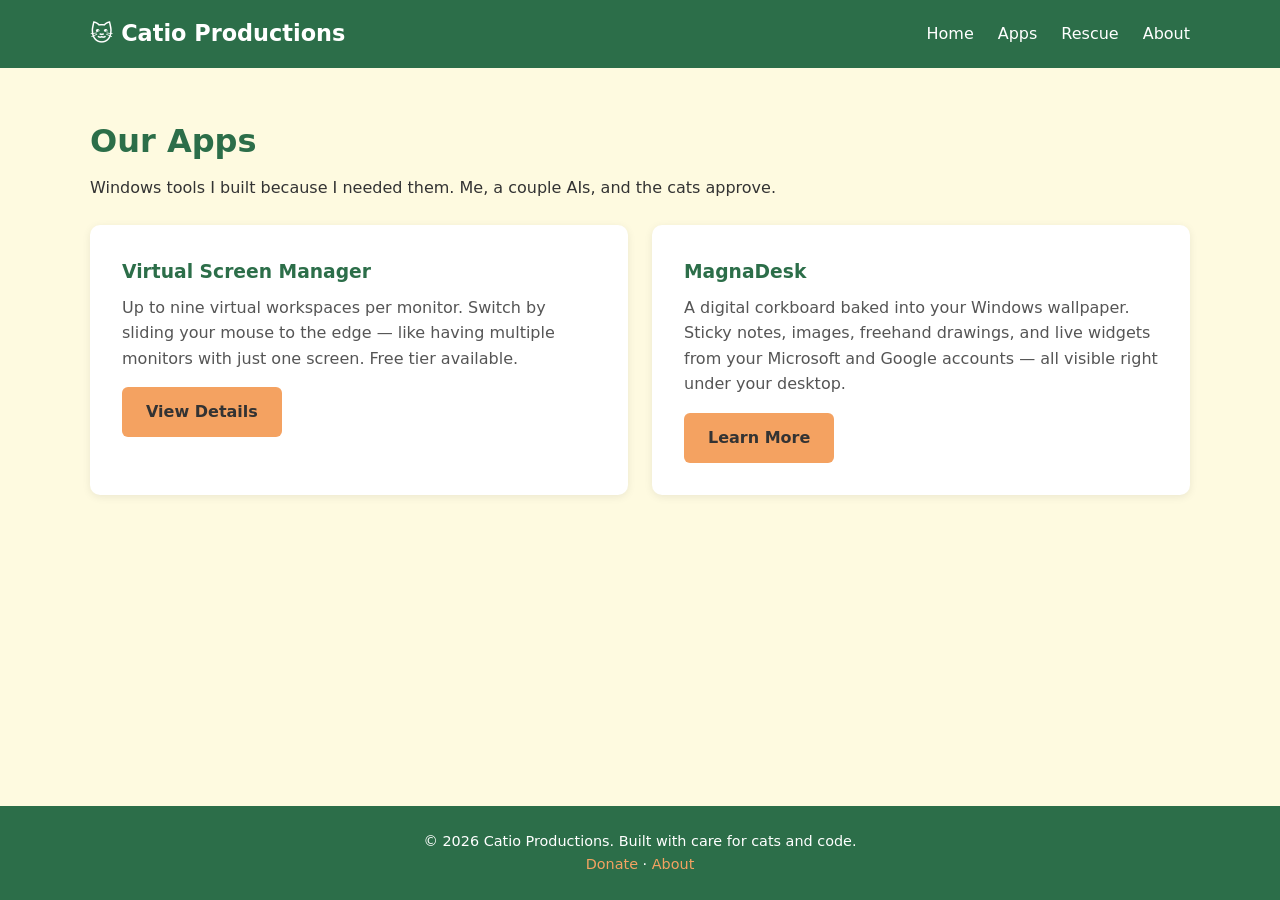
==== apps/index.html @ a135130f "Add initial static site build Landing, about, apps catalog, VSM and MagnaDesk product pages, rescue " ====
<!DOCTYPE html>
<html lang="en">
<head>
  <meta charset="UTF-8">
  <meta name="viewport" content="width=device-width, initial-scale=1.0">
  <title>Apps — Catio Productions</title>
  <link rel="stylesheet" href="../css/style.css">
</head>
<body>

  <header class="site-header">
    <div class="container">
      <a href="/" class="logo">🐱 Catio Productions</a>
      <button class="nav-toggle" aria-label="Toggle navigation" onclick="document.querySelector('.site-nav').classList.toggle('open')">☰</button>
      <nav class="site-nav">
        <ul>
          <li><a href="/">Home</a></li>
          <li><a href="/apps/">Apps</a></li>
          <li><a href="/rescue/">Rescue</a></li>
          <li><a href="/about.html">About</a></li>
        </ul>
      </nav>
    </div>
  </header>

  <main>
    <section class="section">
      <div class="container">
        <h1 style="color: var(--color-primary); font-size: 2rem; margin-bottom: 0.5rem;">Our Apps</h1>
        <p>Windows tools I built because I needed them. Me, a couple AIs, and the cats approve.</p>
        <div class="card-grid">
          <div class="card">
            <h3>Virtual Screen Manager</h3>
            <p>Up to nine virtual workspaces per monitor. Switch by sliding your mouse to the edge — like having multiple monitors with just one screen. Free tier available.</p>
            <a href="/apps/virtual-screen-manager.html" class="btn btn-primary">View Details</a>
          </div>
          <div class="card">
            <h3>MagnaDesk</h3>
            <p>A digital corkboard baked into your Windows wallpaper. Sticky notes, images, freehand drawings, and live widgets from your Microsoft and Google accounts — all visible right under your desktop.</p>
            <a href="/apps/magnadesk.html" class="btn btn-primary">Learn More</a>
          </div>
        </div>
      </div>
    </section>
  </main>

  <footer class="site-footer">
    <div class="container">
      <p>&copy; 2026 Catio Productions. Built with care for cats and code.</p>
      <p><a href="/rescue/donate.html">Donate</a> · <a href="/about.html">About</a></p>
    </div>
  </footer>

</body>
</html>
---- css/style.css ----
/* ===== Reset & Base ===== */
*,
*::before,
*::after {
  margin: 0;
  padding: 0;
  box-sizing: border-box;
}

:root {
  --color-primary: #2c6e49;
  --color-primary-light: #4c956c;
  --color-accent: #f4a261;
  --color-bg: #fefae0;
  --color-text: #333;
  --color-text-light: #555;
  --color-white: #fff;
  --max-width: 1100px;
}

html {
  font-size: 16px;
  scroll-behavior: smooth;
}

body {
  font-family: "Segoe UI", system-ui, -apple-system, sans-serif;
  color: var(--color-text);
  background: var(--color-bg);
  line-height: 1.6;
  display: flex;
  flex-direction: column;
  min-height: 100vh;
}

a {
  color: var(--color-primary);
  text-decoration: none;
}

a:hover {
  text-decoration: underline;
}

img {
  max-width: 100%;
  height: auto;
  display: block;
}

/* ===== Layout ===== */
.container {
  width: 90%;
  max-width: var(--max-width);
  margin: 0 auto;
}

main {
  flex: 1;
}

/* ===== Header / Nav ===== */
.site-header {
  background: var(--color-primary);
  color: var(--color-white);
  padding: 1rem 0;
  position: sticky;
  top: 0;
  z-index: 100;
}

.site-header .container {
  display: flex;
  justify-content: space-between;
  align-items: center;
  flex-wrap: wrap;
  gap: 0.5rem;
}

.site-header .logo {
  font-size: 1.4rem;
  font-weight: 700;
  color: var(--color-white);
}

.site-header .logo:hover {
  text-decoration: none;
}

.nav-toggle {
  display: none;
  background: none;
  border: 2px solid var(--color-white);
  color: var(--color-white);
  font-size: 1.4rem;
  padding: 0.2rem 0.6rem;
  cursor: pointer;
  border-radius: 4px;
}

.site-nav ul {
  list-style: none;
  display: flex;
  gap: 1.5rem;
}

.site-nav a {
  color: var(--color-white);
  font-weight: 500;
}

.site-nav a:hover {
  color: var(--color-accent);
  text-decoration: none;
}

/* ===== Hero ===== */
.hero {
  background: linear-gradient(135deg, var(--color-primary), var(--color-primary-light));
  color: var(--color-white);
  text-align: center;
  padding: 4rem 1rem;
}

.hero h1 {
  font-size: 2.5rem;
  margin-bottom: 0.75rem;
}

.hero p {
  font-size: 1.2rem;
  max-width: 600px;
  margin: 0 auto 1.5rem;
  opacity: 0.9;
}

.btn {
  display: inline-block;
  padding: 0.75rem 1.5rem;
  border-radius: 6px;
  font-weight: 600;
  transition: background 0.2s, transform 0.1s;
}

.btn:hover {
  text-decoration: none;
  transform: translateY(-1px);
}

.btn-primary {
  background: var(--color-accent);
  color: var(--color-text);
}

.btn-primary:hover {
  background: #e89540;
}

.btn-secondary {
  background: var(--color-white);
  color: var(--color-primary);
}

.btn-secondary:hover {
  background: #eee;
}

.hero-buttons {
  display: flex;
  gap: 1rem;
  justify-content: center;
  flex-wrap: wrap;
}

/* ===== Section ===== */
.section {
  padding: 3rem 0;
}

.section h2 {
  font-size: 1.8rem;
  margin-bottom: 1rem;
  color: var(--color-primary);
}

.section p {
  max-width: 700px;
}

/* ===== Card Grid ===== */
.card-grid {
  display: grid;
  grid-template-columns: repeat(auto-fit, minmax(280px, 1fr));
  gap: 1.5rem;
  margin-top: 1.5rem;
}

.card {
  background: var(--color-white);
  border-radius: 10px;
  padding: 2rem;
  box-shadow: 0 2px 8px rgba(0, 0, 0, 0.08);
  transition: box-shadow 0.2s;
}

.card:hover {
  box-shadow: 0 4px 16px rgba(0, 0, 0, 0.12);
}

.card h3 {
  margin-bottom: 0.5rem;
  color: var(--color-primary);
}

.card p {
  color: var(--color-text-light);
  margin-bottom: 1rem;
}

/* ===== Product Page ===== */
.product-header {
  padding: 2.5rem 0;
  background: var(--color-white);
  border-bottom: 2px solid #eee;
}

.product-header h1 {
  font-size: 2rem;
  color: var(--color-primary);
  margin-bottom: 0.5rem;
}

.product-content {
  display: grid;
  grid-template-columns: 1fr 1fr;
  gap: 2rem;
  align-items: start;
}

.product-screenshot {
  background: #ddd;
  border-radius: 8px;
  aspect-ratio: 16/10;
  display: flex;
  align-items: center;
  justify-content: center;
  color: #999;
  font-size: 1rem;
}

.feature-list {
  list-style: none;
  margin: 1rem 0;
}

.feature-list li {
  padding: 0.4rem 0;
  padding-left: 1.5rem;
  position: relative;
}

.feature-list li::before {
  content: "✓";
  position: absolute;
  left: 0;
  color: var(--color-primary);
  font-weight: 700;
}

/* ===== Coming Soon ===== */
.coming-soon {
  text-align: center;
  padding: 4rem 1rem;
}

.coming-soon h1 {
  color: var(--color-primary);
  font-size: 2rem;
  margin-bottom: 0.5rem;
}

.coming-soon .badge {
  display: inline-block;
  background: var(--color-accent);
  color: var(--color-text);
  padding: 0.3rem 1rem;
  border-radius: 20px;
  font-weight: 600;
  font-size: 0.85rem;
  margin-bottom: 1rem;
}

/* ===== Rescue / Donate ===== */
.donate-options {
  display: grid;
  grid-template-columns: repeat(auto-fit, minmax(250px, 1fr));
  gap: 1.5rem;
  margin-top: 1.5rem;
}

.donate-card {
  background: var(--color-white);
  border-radius: 10px;
  padding: 2rem;
  text-align: center;
  box-shadow: 0 2px 8px rgba(0, 0, 0, 0.08);
}

.donate-card h3 {
  color: var(--color-primary);
  margin-bottom: 0.5rem;
}

.donate-card p {
  color: var(--color-text-light);
  margin-bottom: 1rem;
}

/* ===== Grid Diagram ===== */
.grid-diagram {
  display: grid;
  grid-template-columns: repeat(3, 60px);
  gap: 4px;
  margin: 1.5rem 0;
  justify-content: center;
}

.grid-diagram .grid-cell {
  background: #c0c0c0;
  border: 2px solid #999;
  border-radius: 4px;
  width: 60px;
  height: 44px;
  display: flex;
  align-items: center;
  justify-content: center;
  font-weight: 600;
  font-size: 0.95rem;
  color: #666;
}

.grid-diagram .grid-cell.active {
  background: var(--color-primary-light);
  border-color: var(--color-white);
  color: var(--color-white);
  font-weight: 700;
  box-shadow: 0 0 8px rgba(44, 110, 73, 0.4);
}

/* ===== FAQ ===== */
.faq-list {
  margin-top: 1rem;
}

.faq-item {
  border-bottom: 1px solid #e0e0e0;
  padding: 1rem 0;
}

.faq-item summary {
  font-weight: 600;
  color: var(--color-primary);
  cursor: pointer;
  padding: 0.25rem 0;
  list-style: none;
}

.faq-item summary::-webkit-details-marker {
  display: none;
}

.faq-item summary::before {
  content: "+ ";
  font-weight: 700;
  margin-right: 0.5rem;
}

.faq-item[open] summary::before {
  content: "- ";
}

.faq-item p {
  margin-top: 0.5rem;
  color: var(--color-text-light);
  padding-left: 1.25rem;
}

/* ===== Video ===== */
.video-container {
  margin-top: 2rem;
  border-radius: 8px;
  overflow: hidden;
}

.video-container video {
  width: 100%;
  display: block;
  border-radius: 8px;
}

.video-placeholder {
  background: #ddd;
  border-radius: 8px;
  aspect-ratio: 16/9;
  display: flex;
  align-items: center;
  justify-content: center;
  color: #999;
  font-size: 1rem;
}

/* ===== Pricing ===== */
.pricing-grid {
  display: grid;
  grid-template-columns: repeat(auto-fit, minmax(200px, 1fr));
  gap: 1.5rem;
  margin: 1.5rem auto;
  max-width: 750px;
}

.pricing-card {
  background: var(--color-white);
  border: 2px solid #e0e0e0;
  border-radius: 10px;
  padding: 2rem 1.5rem;
  text-align: center;
}

.pricing-card.featured {
  border-color: var(--color-primary);
  box-shadow: 0 4px 16px rgba(44, 110, 73, 0.15);
}

.pricing-card h3 {
  color: var(--color-primary);
  margin-bottom: 0.5rem;
}

.pricing-price {
  font-size: 2.2rem;
  font-weight: 700;
  color: var(--color-text);
  margin-bottom: 0.5rem;
}

.pricing-card p {
  color: var(--color-text-light);
  margin-bottom: 1.5rem;
}

.pricing-note {
  margin-top: 1rem;
  color: var(--color-text-light);
  font-size: 0.9rem;
}

/* ===== Comparison Table ===== */
.comparison-table {
  margin-top: 1.5rem;
  overflow-x: auto;
}

.comparison-table table {
  width: 100%;
  border-collapse: collapse;
  background: var(--color-bg);
  border-radius: 8px;
  overflow: hidden;
}

.comparison-table th,
.comparison-table td {
  padding: 0.75rem 1rem;
  text-align: left;
  border-bottom: 1px solid #e0e0e0;
}

.comparison-table thead th {
  background: var(--color-primary);
  color: var(--color-white);
  font-weight: 600;
}

.comparison-table tbody td:first-child {
  font-weight: 600;
  color: var(--color-primary);
}

/* ===== Shortcut Table ===== */
.shortcut-table {
  margin-top: 1.5rem;
  overflow-x: auto;
}

.shortcut-table table {
  width: 100%;
  max-width: 600px;
  border-collapse: collapse;
  background: var(--color-bg);
  border-radius: 8px;
  overflow: hidden;
}

.shortcut-table th,
.shortcut-table td {
  padding: 0.6rem 1rem;
  text-align: left;
  border-bottom: 1px solid #e0e0e0;
}

.shortcut-table thead th {
  background: var(--color-primary);
  color: var(--color-white);
  font-weight: 600;
}

.shortcut-table td:first-child {
  font-weight: 600;
  font-family: "Consolas", "Courier New", monospace;
  color: var(--color-primary);
  white-space: nowrap;
}

/* ===== About ===== */
.about-content {
  display: grid;
  grid-template-columns: 1fr 2fr;
  gap: 2rem;
  align-items: start;
}

.about-photo {
  background: #ddd;
  border-radius: 10px;
  aspect-ratio: 1;
  display: flex;
  align-items: center;
  justify-content: center;
  color: #999;
}

/* ===== Footer ===== */
.site-footer {
  background: var(--color-primary);
  color: var(--color-white);
  text-align: center;
  padding: 1.5rem 0;
  margin-top: 2rem;
  font-size: 0.9rem;
}

.site-footer a {
  color: var(--color-accent);
}

/* ===== Responsive ===== */
@media (max-width: 768px) {
  .nav-toggle {
    display: block;
  }

  .site-nav ul {
    display: none;
    flex-direction: column;
    width: 100%;
    gap: 0.5rem;
    padding-top: 0.5rem;
  }

  .site-nav.open ul {
    display: flex;
  }

  .hero h1 {
    font-size: 1.8rem;
  }

  .product-content {
    grid-template-columns: 1fr;
  }

  .about-content {
    grid-template-columns: 1fr;
  }
}
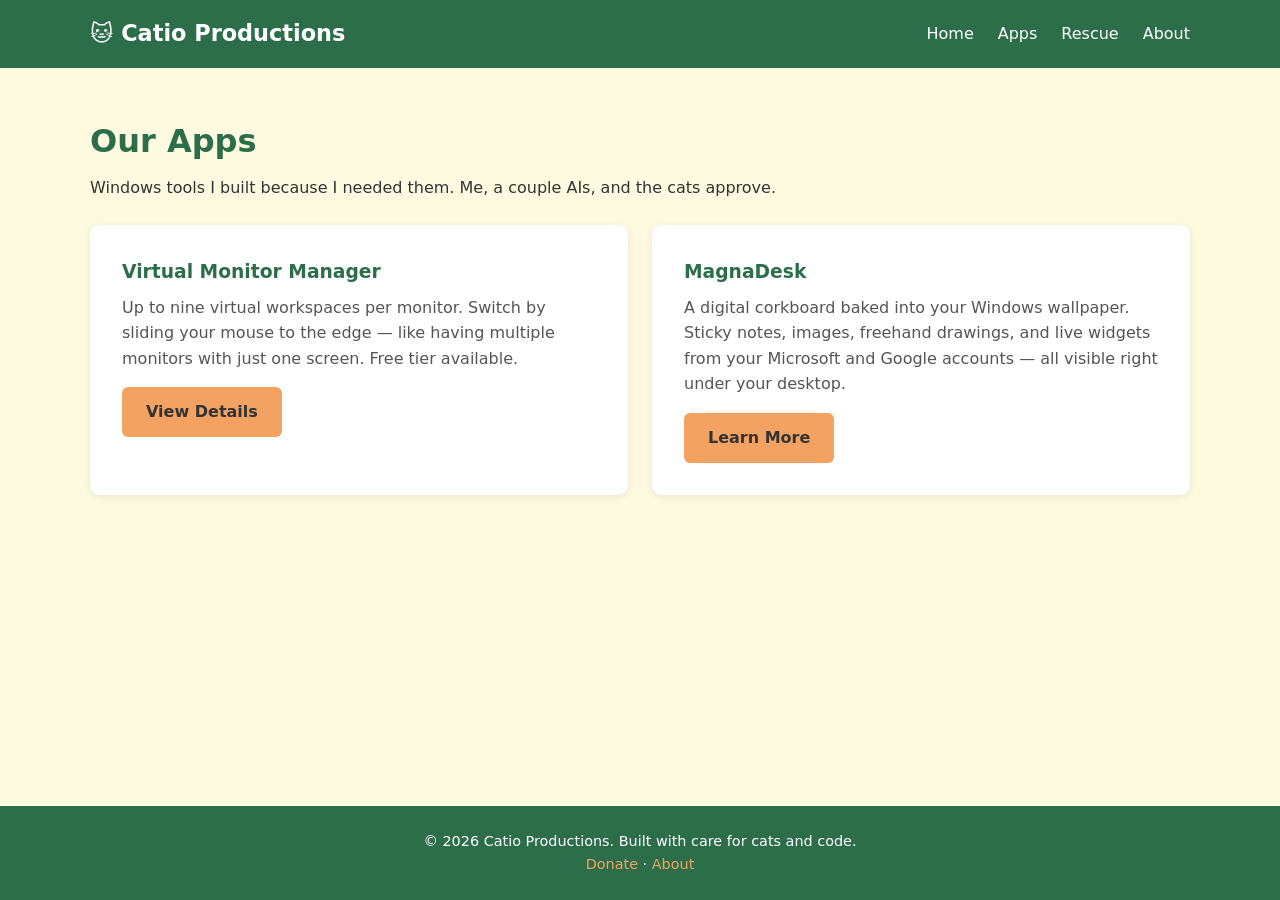
==== commit ff4bb233: "Update MagnaDesk page, rename VSM to Virtual Monitor Manager, refresh store links - MagnaDesk: add Q" ====
--- a/apps/index.html
+++ b/apps/index.html
@@ -30,9 +30,9 @@
         <p>Windows tools I built because I needed them. Me, a couple AIs, and the cats approve.</p>
         <div class="card-grid">
           <div class="card">
-            <h3>Virtual Screen Manager</h3>
+            <h3>Virtual Monitor Manager</h3>
             <p>Up to nine virtual workspaces per monitor. Switch by sliding your mouse to the edge — like having multiple monitors with just one screen. Free tier available.</p>
-            <a href="/apps/virtual-screen-manager.html" class="btn btn-primary">View Details</a>
+            <a href="/apps/virtual-monitor-manager.html" class="btn btn-primary">View Details</a>
           </div>
           <div class="card">
             <h3>MagnaDesk</h3>
--- a/css/style.css
+++ b/css/style.css
@@ -398,6 +398,14 @@
   border-radius: 8px;
 }
 
+.video-container iframe {
+  width: 100%;
+  aspect-ratio: 16/9;
+  display: block;
+  border: 0;
+  border-radius: 8px;
+}
+
 .video-placeholder {
   background: #ddd;
   border-radius: 8px;
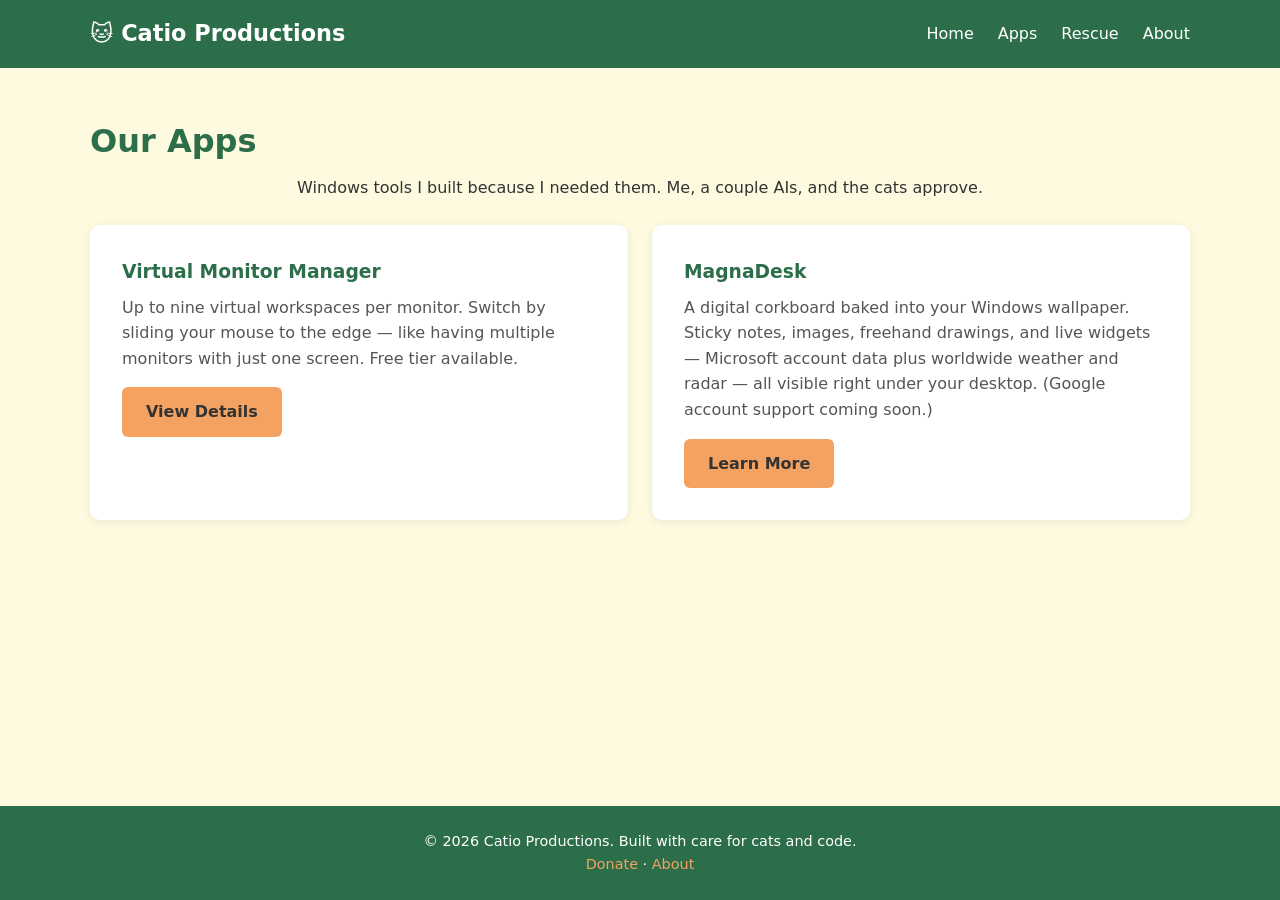
==== commit d926ae62: "Switch off Google widgets, make Radar/Weather global on MagnaDesk page Google account connectivity i" ====
--- a/apps/index.html
+++ b/apps/index.html
@@ -36,7 +36,7 @@
           </div>
           <div class="card">
             <h3>MagnaDesk</h3>
-            <p>A digital corkboard baked into your Windows wallpaper. Sticky notes, images, freehand drawings, and live widgets from your Microsoft and Google accounts — all visible right under your desktop.</p>
+            <p>A digital corkboard baked into your Windows wallpaper. Sticky notes, images, freehand drawings, and live widgets — Microsoft account data plus worldwide weather and radar — all visible right under your desktop. (Google account support coming soon.)</p>
             <a href="/apps/magnadesk.html" class="btn btn-primary">Learn More</a>
           </div>
         </div>
--- a/css/style.css
+++ b/css/style.css
@@ -181,10 +181,14 @@
   font-size: 1.8rem;
   margin-bottom: 1rem;
   color: var(--color-primary);
-}
-
-.section p {
+  text-align: center;
+}
+
+.section .container > p {
   max-width: 700px;
+  margin-left: auto;
+  margin-right: auto;
+  text-align: center;
 }
 
 /* ===== Card Grid ===== */
@@ -591,3 +595,25 @@
     grid-template-columns: 1fr;
   }
 }
+
+/* Affiliate / partner cards (rescue page) */
+.affiliate-card {
+  display: flex;
+  flex-direction: column;
+}
+
+.affiliate-photo {
+  background: #ddd;
+  border-radius: 8px;
+  aspect-ratio: 16 / 10;
+  display: flex;
+  align-items: center;
+  justify-content: center;
+  color: #999;
+  margin-bottom: 1rem;
+}
+
+.affiliate-links {
+  margin-top: auto;
+  font-weight: 600;
+}
